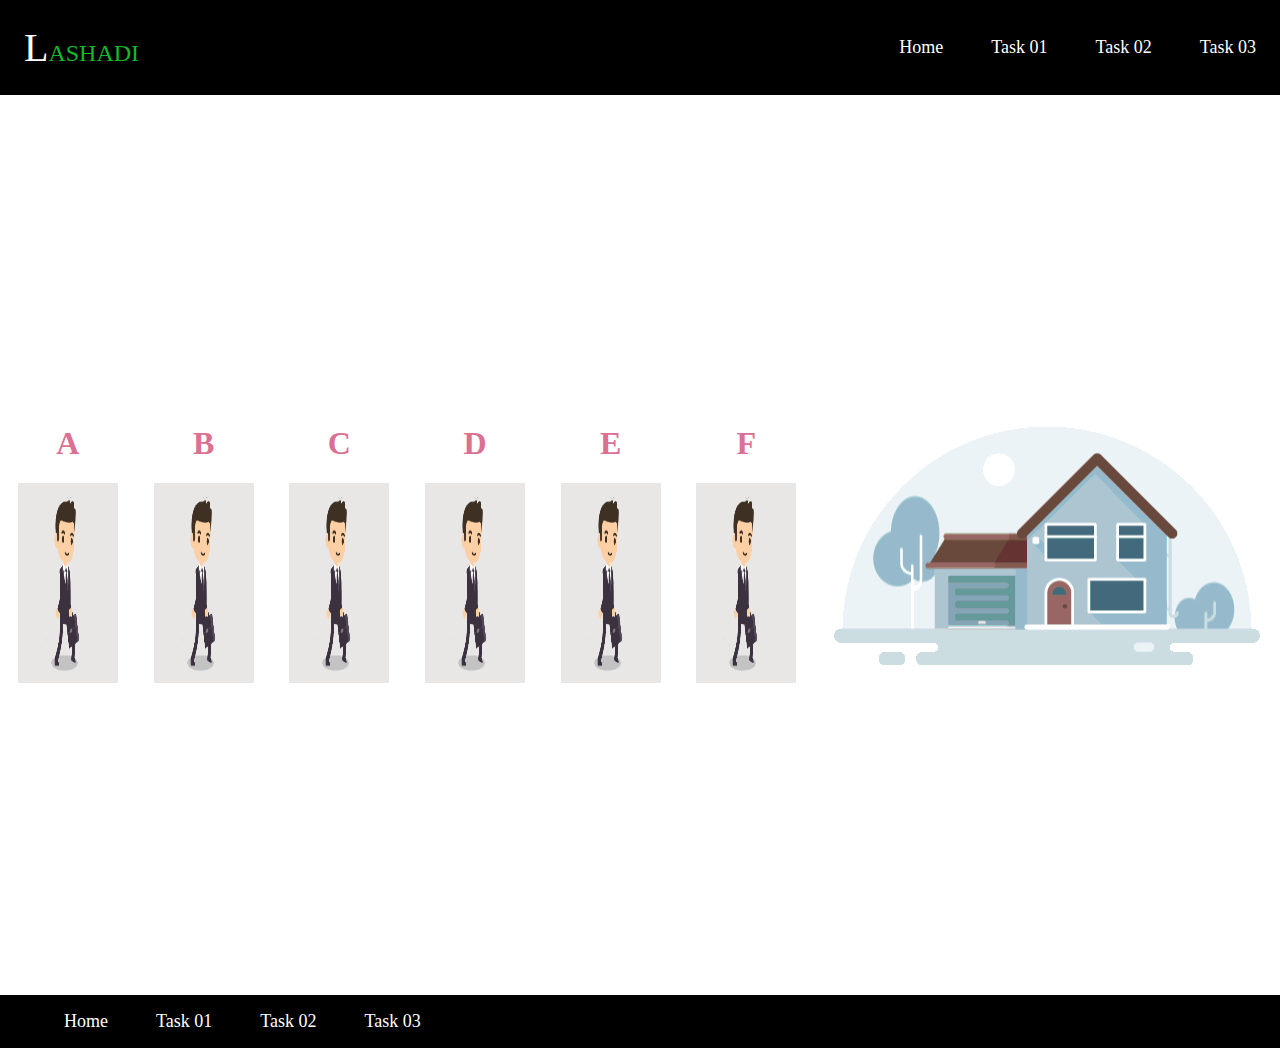
==== pages/case-01.html @ f760808c "done" ====
<!DOCTYPE html>
<html lang="en">
  <head>
    <meta charset="UTF-8" />
    <meta name="viewport" content="width=device-width, initial-scale=1.0" />
    <title>JS QUEUE - Case_01</title>
    <link rel="icon" href="/assets/icon/Ijse.png" />
    <link rel="stylesheet" href="/css/common.css" />
    <link rel="stylesheet" href="/css/case-01-style.css" />
  </head>
  <body>
    <header>
      <div class="nav-bar">
        <div class="logo">
          <p>LASHADI</p>
        </div>
        <nav class="menu">
          <ul>
            <li><a href="/index.html">Home</a></li>
            <li><a href="/pages/case-01.html">Task 01</a></li>
            <li><a href="/pages/case-02.html">Task 02</a></li>
            <li><a href="/pages/case-03.html">Task 03</a></li>
          </ul>
        </nav>
      </div>
    </header>
    <main>
      <div class="container">
        <div class="box">
          <h1>A</h1>
          <img src="/assets/images/person.gif" />
        </div>
        <div class="box">
          <h1>B</h1>
          <img src="/assets/images/person.gif" />
        </div>
        <div class="box">
          <h1>C</h1>
          <img src="/assets/images/person.gif" />
        </div>
        <div class="box">
          <h1>D</h1>
          <img src="/assets/images/person.gif" />
        </div>
        <div class="box">
          <h1>E</h1>
          <img src="/assets/images/person.gif" />
        </div>
        <div class="box">
          <h1>F</h1>
          <img src="/assets/images/person.gif" />
        </div>
        <img src="/assets/images/house.gif" />
      </div>
    </main>
    <footer>
      <div class="foot-nav">
        <nav class="menu">
          <ul>
            <li><a href="/index.html">Home</a></li>
            <li><a href="/pages/case-01.html">Task 01</a></li>
            <li><a href="/pages/case-02.html">Task 02</a></li>
            <li><a href="/pages/case-03.html">Task 03</a></li>
          </ul>
        </nav>
        <div class="footer-info">
          <p>
            Copyright &copy; 2024
            it-module-assignment-04-7151e.web.app/index.html
          </p>
        </div>
      </div>
    </footer>
    <script src="/js/case-01.js"></script>
  </body>
</html>
---- css/common.css ----
/* body {
  background-color: #13141f;
  color: white;
  margin: 0;
} */

/* NAVBAR */
.nav-bar {
  background-color: black;
  display: flex;
  justify-content: space-between;
  align-items: center;
  padding: 0 24px;
}

.logo p {
  font-size: 24px;
  color: rgb(19, 185, 41);
}

.logo p::first-letter {
  color: rgb(255, 255, 255);
  font-size: 2.5rem;
}

.menu ul {
  display: flex;
  list-style: none;
  column-gap: 48px;
}

.menu a {
  text-decoration: none;
  color: white;
  font-size: 18px;
}

.menu a:hover {
  color: rgb(19, 185, 41);
}

.menu a:active {
  color: rgb(19, 185, 41);  
}



.title {
  text-align: center;
  margin-top: 50px;
  margin-bottom: 50px;
}

.title h2 {
  font-size: 36px;
  margin-bottom: 20px;
}

.title p {
  font-size: 18px;
}

/* FOOTER */
.foot-nav {
  background-color: #000000;
  display: flex;
  justify-content: space-between;
  align-items: center;
  padding: 0 24px;
}
---- css/case-01-style.css ----
body {
    margin: 0;
    padding: 0;
    background-color: white
  }
  
  .container {
    display: flex;
    width: 100vw;
    height: 100vh;
    align-items: center;
    justify-content: space-around;
    overflow-y: hidden;
  }
  
  .box img {
    width: 100px;
    height: 200px;
  }
  
  .box h1 {
      color: palevioletred;
      text-align: center;
  }
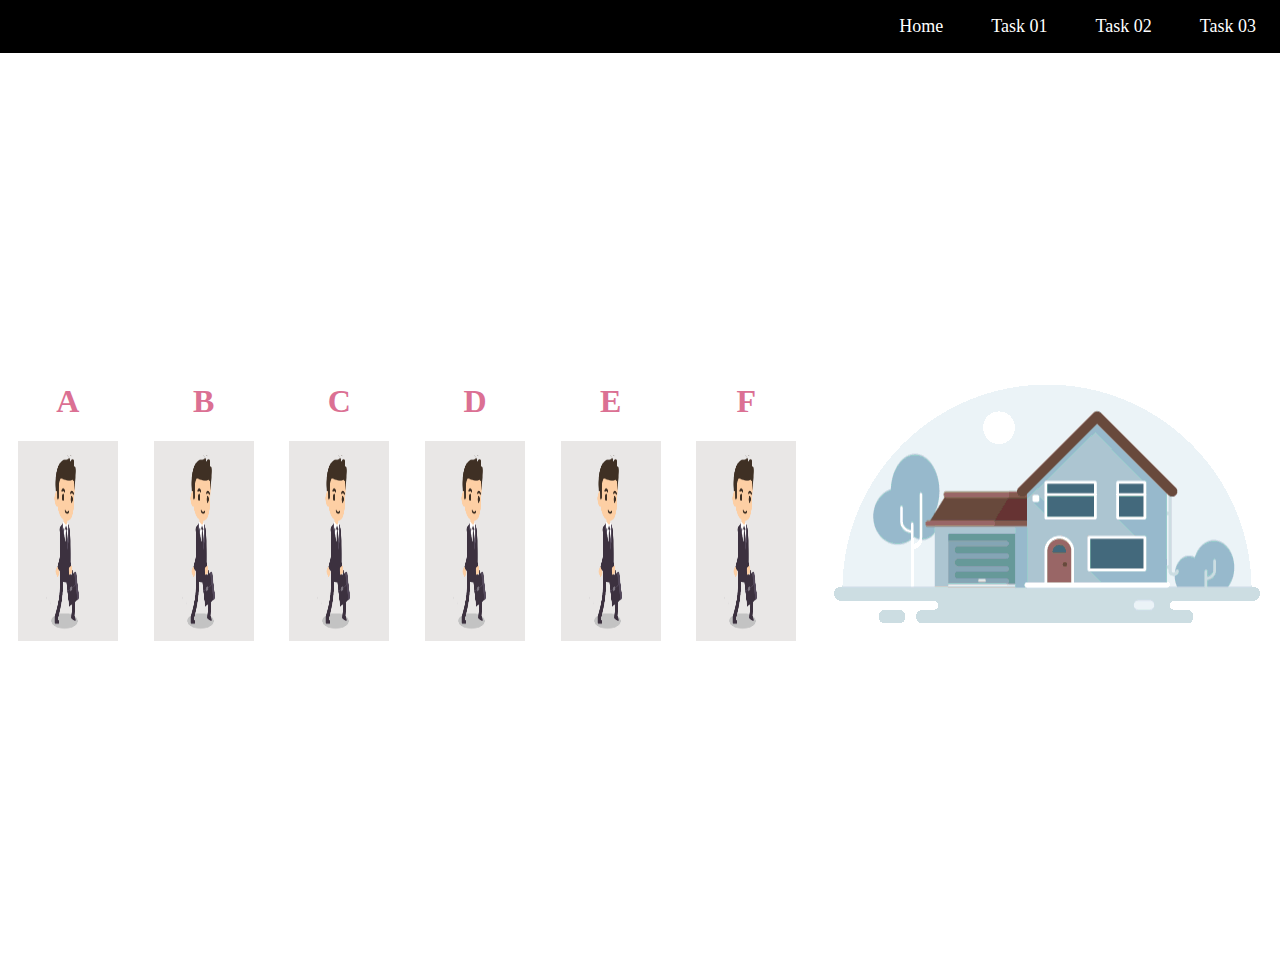
==== commit ee258503: "all done" ====
--- a/pages/case-01.html
+++ b/pages/case-01.html
@@ -11,9 +11,7 @@
   <body>
     <header>
       <div class="nav-bar">
-        <div class="logo">
-          <p>LASHADI</p>
-        </div>
+        <div class="logo"></div>
         <nav class="menu">
           <ul>
             <li><a href="/index.html">Home</a></li>
@@ -53,24 +51,7 @@
         <img src="/assets/images/house.gif" />
       </div>
     </main>
-    <footer>
-      <div class="foot-nav">
-        <nav class="menu">
-          <ul>
-            <li><a href="/index.html">Home</a></li>
-            <li><a href="/pages/case-01.html">Task 01</a></li>
-            <li><a href="/pages/case-02.html">Task 02</a></li>
-            <li><a href="/pages/case-03.html">Task 03</a></li>
-          </ul>
-        </nav>
-        <div class="footer-info">
-          <p>
-            Copyright &copy; 2024
-            it-module-assignment-04-7151e.web.app/index.html
-          </p>
-        </div>
-      </div>
-    </footer>
+
     <script src="/js/case-01.js"></script>
   </body>
 </html>
